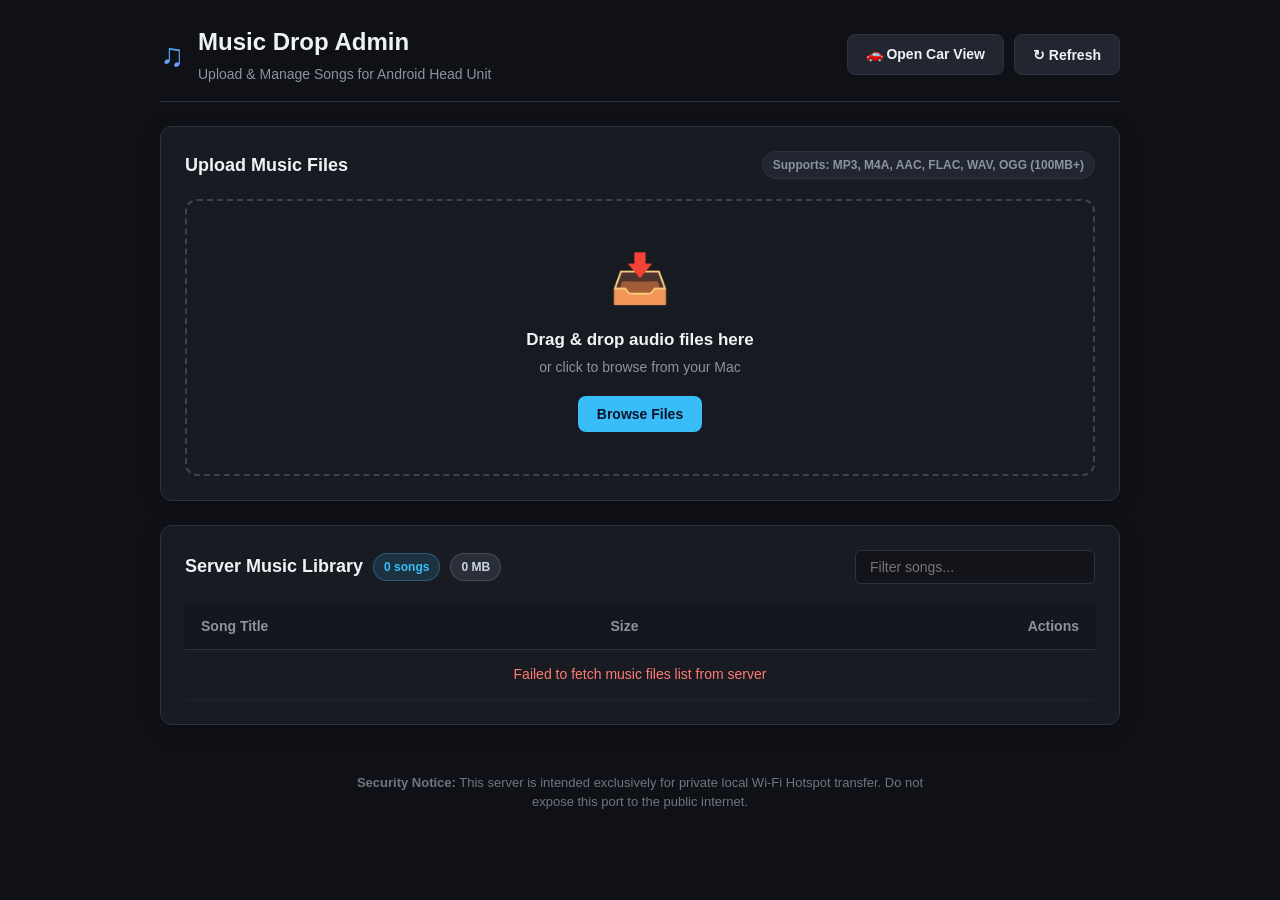
==== admin.html @ 18d0ecce "feat: complete local music drop server for mac and legacy android head unit" ====
<!DOCTYPE html>
<html lang="en">
<head>
  <meta charset="utf-8">
  <meta name="viewport" content="width=device-width, initial-scale=1.0">
  <title>Admin - Local Music Drop Server</title>
  <link rel="stylesheet" href="/style.css">
</head>
<body class="admin-body">

  <div class="admin-container">
    <!-- Header -->
    <header class="admin-header">
      <div class="header-brand">
        <div class="logo-icon">&#9835;</div>
        <div>
          <h1>Music Drop Admin</h1>
          <p class="subtitle">Upload & Manage Songs for Android Head Unit</p>
        </div>
      </div>
      <div class="header-actions">
        <a href="/" class="btn btn-secondary" target="_blank">&#128663; Open Car View</a>
        <button id="btn-refresh" class="btn btn-secondary" onclick="loadFilesList()">&#8635; Refresh</button>
      </div>
    </header>

    <!-- Upload Section -->
    <section class="card upload-card">
      <div class="card-header">
        <h2>Upload Music Files</h2>
        <span class="badge">Supports: MP3, M4A, AAC, FLAC, WAV, OGG (100MB+)</span>
      </div>

      <!-- Drop Zone -->
      <div id="drop-zone" class="drop-zone">
        <div class="drop-zone-icon">&#128229;</div>
        <div class="drop-zone-text">
          <strong>Drag &amp; drop audio files here</strong>
          <span>or click to browse from your Mac</span>
        </div>
        <input type="file" id="file-input" multiple accept=".mp3,.m4a,.aac,.flac,.wav,.ogg" style="display:none;">
        <button type="button" class="btn btn-primary" onclick="document.getElementById('file-input').click()">
          Browse Files
        </button>
      </div>

      <!-- Upload Progress Container -->
      <div id="upload-progress-container" class="upload-progress-container" style="display: none;">
        <div class="progress-info">
          <span id="upload-status-text" class="progress-title">Uploading...</span>
          <span id="upload-percentage" class="progress-percent">0%</span>
        </div>
        <div class="progress-bar-track">
          <div id="upload-progress-bar" class="progress-bar-fill" style="width: 0%;"></div>
        </div>
        <div id="upload-details" class="progress-details">0 MB / 0 MB</div>
      </div>

      <!-- Status Alerts -->
      <div id="alert-box" class="alert" style="display: none;"></div>
    </section>

    <!-- Music Library Section -->
    <section class="card library-card">
      <div class="card-header space-between">
        <div class="title-with-badge">
          <h2>Server Music Library</h2>
          <span id="library-count" class="badge badge-primary">0 songs</span>
          <span id="library-total-size" class="badge badge-secondary">0 MB</span>
        </div>
        <div class="search-wrap">
          <input type="text" id="admin-search" class="admin-input" placeholder="Filter songs..." oninput="filterAdminList()">
        </div>
      </div>

      <!-- Files Table -->
      <div class="table-responsive">
        <table class="music-table">
          <thead>
            <tr>
              <th style="width: 45%;">Song Title</th>
              <th style="width: 15%;">Size</th>
              <th style="width: 40%; text-align: right;">Actions</th>
            </tr>
          </thead>
          <tbody id="files-tbody">
            <tr>
              <td colspan="3" class="table-loading">Loading library...</td>
            </tr>
          </tbody>
        </table>
      </div>
    </section>

    <!-- Network Info & Security Footer -->
    <footer class="admin-footer">
      <div class="footer-note">
        <strong>Security Notice:</strong> This server is intended exclusively for private local Wi-Fi Hotspot transfer. Do not expose this port to the public internet.
      </div>
    </footer>
  </div>

  <!-- Notification Toast -->
  <div id="toast" class="toast"></div>

  <!-- Hidden helper for clipboard copy fallback over plain HTTP -->
  <textarea id="copy-helper" style="position:fixed;top:-9999px;left:-9999px;opacity:0;"></textarea>

  <script src="/app.js"></script>
</body>
</html>
---- style.css ----
/* ==========================================================================
   Local Music Drop Server Stylesheet
   Designed for both Modern Mac Admin View and Legacy Android Head Unit View
   ========================================================================== */

:root {
  --bg-dark: #0f1117;
  --bg-card: #181b22;
  --bg-card-hover: #222631;
  --bg-border: #2c3240;
  --text-main: #f0f3f6;
  --text-muted: #8b949e;
  --text-dim: #6e7681;
  
  --accent-green: #00e676;
  --accent-green-hover: #00c853;
  --accent-green-text: #05200f;
  
  --accent-blue: #38bdf8;
  --accent-blue-hover: #0ea5e9;
  
  --accent-red: #f85149;
  --accent-red-hover: #da3633;
  
  --font-stack: -apple-system, BlinkMacSystemFont, "Segoe UI", Roboto, "Helvetica Neue", Arial, sans-serif;
}

/* Reset & Box Sizing */
*, *::before, *::after {
  -webkit-box-sizing: border-box;
  -moz-box-sizing: border-box;
  box-sizing: border-box;
}

body {
  margin: 0;
  padding: 0;
  font-family: var(--font-stack);
  background-color: var(--bg-dark);
  color: var(--text-main);
  line-height: 1.5;
  -webkit-font-smoothing: antialiased;
}

/* ==========================================================================
   CAR DOWNLOAD VIEW (index.html) - Optimized for Low-Res Touchscreens
   ========================================================================== */

.car-body {
  background-color: #0b0d13;
  color: #ffffff;
  padding: 12px;
}

.car-container {
  max-width: 900px;
  margin: 0 auto;
}

/* Car Header */
.car-header {
  display: flex;
  justify-content: space-between;
  align-items: center;
  padding: 12px 16px;
  background-color: #161922;
  border-radius: 12px;
  border: 1px solid #282f3d;
  margin-bottom: 12px;
}

.car-title {
  margin: 0;
  font-size: 24px;
  font-weight: 800;
  letter-spacing: 1px;
  color: #38bdf8;
}

.car-subtitle {
  font-size: 14px;
  color: var(--text-muted);
  margin-top: 4px;
}

.badge-count {
  background-color: #263042;
  color: #38bdf8;
  font-size: 13px;
  font-weight: 700;
  padding: 3px 8px;
  border-radius: 20px;
  margin-left: 6px;
}

.header-right {
  display: flex;
  gap: 8px;
}

.btn-action {
  display: inline-block;
  padding: 10px 18px;
  font-size: 15px;
  font-weight: 700;
  text-decoration: none;
  text-align: center;
  border-radius: 8px;
  cursor: pointer;
  border: none;
  touch-action: manipulation;
}

.btn-refresh {
  background-color: #2b3345;
  color: #ffffff;
}

.btn-refresh:active {
  background-color: #3b465e;
}

.btn-admin-link {
  background-color: transparent;
  color: var(--text-muted);
  border: 1px solid #363e52;
}

.btn-admin-link:active {
  background-color: #262c3b;
}

/* Quick Filter */
.filter-box {
  margin-bottom: 14px;
}

.car-input {
  width: 100%;
  padding: 14px 18px;
  font-size: 18px;
  background-color: #181c26;
  border: 2px solid #2c3445;
  border-radius: 10px;
  color: #ffffff;
  outline: none;
}

.car-input:focus {
  border-color: #38bdf8;
}

/* Car Song List & Cards */
.song-list-container {
  display: flex;
  flex-direction: column;
  gap: 12px;
}

.song-card {
  display: flex;
  justify-content: space-between;
  align-items: center;
  padding: 16px 20px;
  background-color: #171b24;
  border: 2px solid #262c3b;
  border-radius: 14px;
  box-shadow: 0 4px 12px rgba(0, 0, 0, 0.4);
}

.song-info {
  flex: 1;
  min-width: 0;
  padding-right: 18px;
}

.song-title {
  font-size: 20px;
  font-weight: 700;
  color: #ffffff;
  word-break: break-word;
  line-height: 1.3;
}

.song-size {
  font-size: 16px;
  font-weight: 600;
  color: #a0aec0;
  margin-top: 6px;
}

/* Big Touchscreen Download Button */
.btn-download {
  display: inline-flex;
  align-items: center;
  justify-content: center;
  min-width: 150px;
  min-height: 56px;
  padding: 14px 28px;
  background-color: var(--accent-green);
  color: var(--accent-green-text);
  font-size: 18px;
  font-weight: 900;
  letter-spacing: 0.5px;
  text-decoration: none;
  border-radius: 12px;
  border: none;
  box-shadow: 0 4px 14px rgba(0, 230, 118, 0.35);
  cursor: pointer;
  touch-action: manipulation;
  -webkit-tap-highlight-color: transparent;
  flex-shrink: 0;
}

.btn-download:hover,
.btn-download:active {
  background-color: var(--accent-green-hover);
  transform: translateY(1px);
  box-shadow: 0 2px 8px rgba(0, 230, 118, 0.5);
}

.empty-state {
  text-align: center;
  padding: 40px 20px;
  background-color: #171b24;
  border-radius: 14px;
  border: 2px dashed #2b3345;
}

.empty-title {
  font-size: 22px;
  font-weight: 700;
  color: #e2e8f0;
  margin: 0 0 8px 0;
}

.empty-desc {
  font-size: 16px;
  color: var(--text-muted);
  margin: 0;
}

.car-footer {
  text-align: center;
  margin-top: 24px;
  padding: 12px;
  font-size: 14px;
  color: var(--text-dim);
}


/* ==========================================================================
   ADMIN / UPLOAD VIEW (admin.html) - Optimized for Mac / Desktop
   ========================================================================== */

.admin-body {
  background-color: var(--bg-dark);
  padding: 24px 16px;
}

.admin-container {
  max-width: 960px;
  margin: 0 auto;
}

/* Admin Header */
.admin-header {
  display: flex;
  justify-content: space-between;
  align-items: center;
  margin-bottom: 24px;
  padding-bottom: 16px;
  border-bottom: 1px solid var(--bg-border);
}

.header-brand {
  display: flex;
  align-items: center;
  gap: 14px;
}

.logo-icon {
  font-size: 32px;
  background: linear-gradient(135deg, var(--accent-blue), #818cf8);
  -webkit-background-clip: text;
  -webkit-text-fill-color: transparent;
  line-height: 1;
}

.admin-header h1 {
  font-size: 24px;
  font-weight: 800;
  margin: 0;
  color: var(--text-main);
}

.subtitle {
  font-size: 14px;
  color: var(--text-muted);
  margin: 4px 0 0 0;
}

.header-actions {
  display: flex;
  gap: 10px;
}

/* Card Container */
.card {
  background-color: var(--bg-card);
  border: 1px solid var(--bg-border);
  border-radius: 12px;
  padding: 24px;
  margin-bottom: 24px;
  box-shadow: 0 4px 20px rgba(0, 0, 0, 0.2);
}

.card-header {
  display: flex;
  align-items: center;
  justify-content: space-between;
  margin-bottom: 20px;
}

.card-header h2 {
  font-size: 18px;
  font-weight: 700;
  margin: 0;
}

.card-header.space-between {
  flex-wrap: wrap;
  gap: 14px;
}

.title-with-badge {
  display: flex;
  align-items: center;
  gap: 10px;
}

/* Buttons */
.btn {
  display: inline-flex;
  align-items: center;
  justify-content: center;
  gap: 8px;
  padding: 9px 18px;
  font-size: 14px;
  font-weight: 600;
  border-radius: 8px;
  border: 1px solid transparent;
  cursor: pointer;
  text-decoration: none;
  transition: all 0.15s ease;
}

.btn-primary {
  background-color: var(--accent-blue);
  color: #0b1329;
}

.btn-primary:hover {
  background-color: var(--accent-blue-hover);
}

.btn-secondary {
  background-color: #212631;
  color: var(--text-main);
  border-color: var(--bg-border);
}

.btn-secondary:hover {
  background-color: #2c3342;
  border-color: #40495d;
}

.btn-danger {
  background-color: rgba(248, 81, 73, 0.15);
  color: #ff7b72;
  border: 1px solid rgba(248, 81, 73, 0.3);
}

.btn-danger:hover {
  background-color: rgba(248, 81, 73, 0.3);
  color: #ffffff;
}

.btn-small {
  padding: 6px 12px;
  font-size: 13px;
  border-radius: 6px;
}

/* Badges */
.badge {
  display: inline-block;
  padding: 4px 10px;
  font-size: 12px;
  font-weight: 600;
  border-radius: 20px;
  background-color: #212631;
  color: var(--text-muted);
  border: 1px solid var(--bg-border);
}

.badge-primary {
  background-color: rgba(56, 189, 248, 0.15);
  color: #38bdf8;
  border-color: rgba(56, 189, 248, 0.3);
}

.badge-secondary {
  background-color: rgba(148, 163, 184, 0.15);
  color: #cbd5e1;
  border-color: rgba(148, 163, 184, 0.25);
}

/* Drag & Drop Zone */
.drop-zone {
  border: 2px dashed #3a4356;
  border-radius: 12px;
  padding: 42px 20px;
  text-align: center;
  background-color: rgba(24, 27, 34, 0.6);
  transition: all 0.2s ease;
  cursor: pointer;
}

.drop-zone:hover,
.drop-zone.dragover {
  border-color: var(--accent-blue);
  background-color: rgba(56, 189, 248, 0.05);
  transform: scale(1.005);
}

.drop-zone-icon {
  font-size: 48px;
  margin-bottom: 12px;
  color: var(--accent-blue);
}

.drop-zone-text {
  display: flex;
  flex-direction: column;
  gap: 4px;
  margin-bottom: 18px;
}

.drop-zone-text strong {
  font-size: 17px;
  color: var(--text-main);
}

.drop-zone-text span {
  font-size: 14px;
  color: var(--text-muted);
}

/* Upload Progress Bar */
.upload-progress-container {
  margin-top: 20px;
  padding: 16px;
  background-color: #1e232e;
  border-radius: 8px;
  border: 1px solid var(--bg-border);
}

.progress-info {
  display: flex;
  justify-content: space-between;
  font-size: 14px;
  font-weight: 600;
  margin-bottom: 8px;
}

.progress-title {
  color: var(--text-main);
}

.progress-percent {
  color: var(--accent-blue);
}

.progress-bar-track {
  width: 100%;
  height: 10px;
  background-color: #101217;
  border-radius: 5px;
  overflow: hidden;
}

.progress-bar-fill {
  height: 100%;
  background: linear-gradient(90deg, #38bdf8, #00e676);
  transition: width 0.15s ease;
}

.progress-details {
  font-size: 12px;
  color: var(--text-muted);
  margin-top: 6px;
  text-align: right;
}

/* Alert Boxes */
.alert {
  padding: 12px 16px;
  border-radius: 8px;
  font-size: 14px;
  margin-top: 16px;
  line-height: 1.4;
}

.alert-success {
  background-color: rgba(0, 230, 118, 0.15);
  border: 1px solid rgba(0, 230, 118, 0.4);
  color: #22c55e;
}

.alert-error {
  background-color: rgba(248, 81, 73, 0.15);
  border: 1px solid rgba(248, 81, 73, 0.4);
  color: #ff7b72;
}

/* Admin Library Table */
.search-wrap {
  min-width: 240px;
}

.admin-input {
  width: 100%;
  padding: 8px 14px;
  font-size: 14px;
  background-color: #12141a;
  border: 1px solid var(--bg-border);
  border-radius: 6px;
  color: var(--text-main);
  outline: none;
}

.admin-input:focus {
  border-color: var(--accent-blue);
}

.table-responsive {
  overflow-x: auto;
}

.music-table {
  width: 100%;
  border-collapse: collapse;
  text-align: left;
  font-size: 14px;
}

.music-table th {
  padding: 12px 16px;
  background-color: #14171f;
  color: var(--text-muted);
  font-weight: 600;
  border-bottom: 1px solid var(--bg-border);
}

.music-table td {
  padding: 14px 16px;
  border-bottom: 1px solid #202430;
  vertical-align: middle;
}

.music-table tr:hover td {
  background-color: rgba(255, 255, 255, 0.02);
}

.song-cell-title {
  font-weight: 600;
  color: var(--text-main);
  display: flex;
  align-items: center;
  gap: 10px;
}

.song-icon {
  font-size: 18px;
  color: var(--accent-blue);
}

.table-actions {
  display: flex;
  gap: 8px;
  justify-content: flex-end;
}

.table-loading,
.table-empty {
  text-align: center;
  padding: 36px 16px;
  color: var(--text-muted);
}

/* Toast Notification */
.toast {
  position: fixed;
  bottom: 24px;
  right: 24px;
  background-color: #1e232e;
  color: #ffffff;
  padding: 12px 20px;
  border-radius: 8px;
  border: 1px solid #363e52;
  box-shadow: 0 6px 20px rgba(0, 0, 0, 0.4);
  font-size: 14px;
  z-index: 9999;
  opacity: 0;
  transform: translateY(12px);
  transition: all 0.25s ease;
  pointer-events: none;
}

.toast.show {
  opacity: 1;
  transform: translateY(0);
}

.admin-footer {
  text-align: center;
  margin-top: 32px;
  padding: 16px;
  font-size: 13px;
  color: var(--text-dim);
}

.footer-note {
  max-width: 600px;
  margin: 0 auto;
}

/* Responsive adjustments */
@media (max-width: 640px) {
  .song-card {
    flex-direction: column;
    align-items: flex-start;
    gap: 14px;
  }
  .btn-download {
    width: 100%;
  }
  .admin-header {
    flex-direction: column;
    align-items: flex-start;
    gap: 16px;
  }
  .header-actions {
    width: 100%;
  }
  .header-actions .btn {
    flex: 1;
  }
  .table-actions {
    flex-direction: column;
  }
}
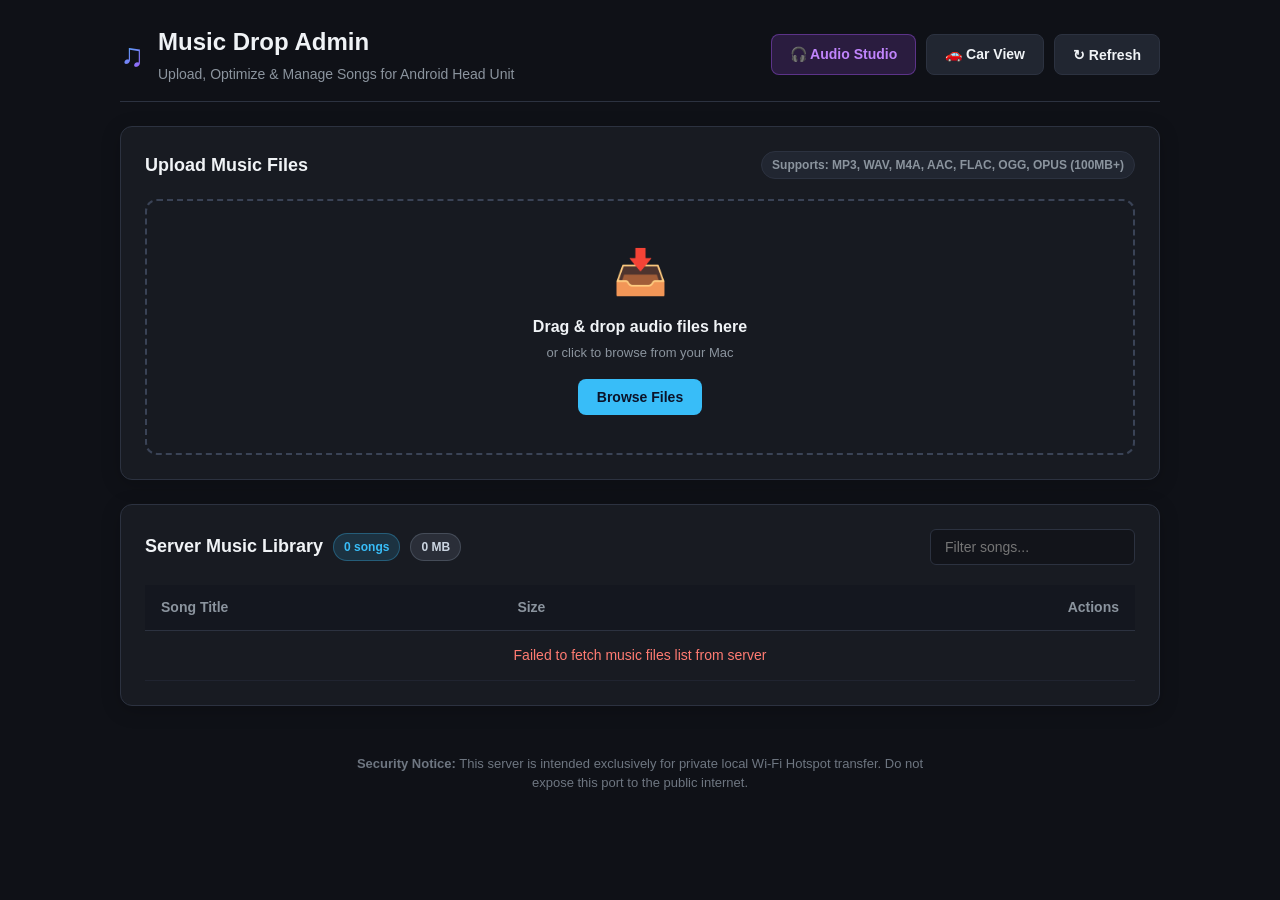
==== commit 4e1cef1c: "feat: upgrade local music server to audio studio with rename, convert, and merge" ====
--- a/admin.html
+++ b/admin.html
@@ -15,11 +15,12 @@
         <div class="logo-icon">&#9835;</div>
         <div>
           <h1>Music Drop Admin</h1>
-          <p class="subtitle">Upload & Manage Songs for Android Head Unit</p>
+          <p class="subtitle">Upload, Optimize &amp; Manage Songs for Android Head Unit</p>
         </div>
       </div>
       <div class="header-actions">
-        <a href="/" class="btn btn-secondary" target="_blank">&#128663; Open Car View</a>
+        <a href="/studio" class="btn btn-studio">&#127911; Audio Studio</a>
+        <a href="/" class="btn btn-secondary" target="_blank">&#128663; Car View</a>
         <button id="btn-refresh" class="btn btn-secondary" onclick="loadFilesList()">&#8635; Refresh</button>
       </div>
     </header>
@@ -28,7 +29,7 @@
     <section class="card upload-card">
       <div class="card-header">
         <h2>Upload Music Files</h2>
-        <span class="badge">Supports: MP3, M4A, AAC, FLAC, WAV, OGG (100MB+)</span>
+        <span class="badge">Supports: MP3, WAV, M4A, AAC, FLAC, OGG, OPUS (100MB+)</span>
       </div>
 
       <!-- Drop Zone -->
@@ -38,7 +39,7 @@
           <strong>Drag &amp; drop audio files here</strong>
           <span>or click to browse from your Mac</span>
         </div>
-        <input type="file" id="file-input" multiple accept=".mp3,.m4a,.aac,.flac,.wav,.ogg" style="display:none;">
+        <input type="file" id="file-input" multiple accept=".mp3,.wav,.m4a,.aac,.flac,.ogg,.opus" style="display:none;">
         <button type="button" class="btn btn-primary" onclick="document.getElementById('file-input').click()">
           Browse Files
         </button>
@@ -78,9 +79,9 @@
         <table class="music-table">
           <thead>
             <tr>
-              <th style="width: 45%;">Song Title</th>
-              <th style="width: 15%;">Size</th>
-              <th style="width: 40%; text-align: right;">Actions</th>
+              <th style="width: 36%;">Song Title</th>
+              <th style="width: 14%;">Size</th>
+              <th style="width: 50%; text-align: right;">Actions</th>
             </tr>
           </thead>
           <tbody id="files-tbody">
@@ -100,6 +101,118 @@
     </footer>
   </div>
 
+  <!-- Rename Modal Dialog -->
+  <div id="rename-modal" class="modal-backdrop" style="display: none;">
+    <div class="modal-box">
+      <div class="modal-header">
+        <h3>Rename Audio File</h3>
+        <button class="modal-close" onclick="closeRenameModal()">&times;</button>
+      </div>
+      <div class="modal-body">
+        <p class="modal-label">Original file: <strong id="rename-original-name"></strong></p>
+        <div class="input-with-addon">
+          <input type="text" id="rename-input" class="admin-input" placeholder="Enter new filename">
+          <span id="rename-ext-addon" class="input-addon">.mp3</span>
+        </div>
+        <div class="hint-text">The original audio format and extension are strictly preserved.</div>
+      </div>
+      <div class="modal-footer">
+        <button class="btn btn-secondary" onclick="closeRenameModal()">Cancel</button>
+        <button class="btn btn-primary" onclick="submitRename()">Save Name</button>
+      </div>
+    </div>
+  </div>
+
+  <!-- Optimize / Convert Modal Dialog -->
+  <div id="optimize-modal" class="modal-backdrop" style="display: none;">
+    <div class="modal-box">
+      <div class="modal-header">
+        <h3>Audio Optimize &amp; Convert</h3>
+        <button class="modal-close" onclick="closeOptimizeModal()">&times;</button>
+      </div>
+      <div class="modal-body">
+        <div class="info-banner">
+          <div>Source: <strong id="opt-source-name"></strong></div>
+          <div id="opt-source-info" class="text-muted"></div>
+        </div>
+
+        <div class="form-grid">
+          <div class="form-group">
+            <label>Output Format</label>
+            <select id="opt-format" class="admin-select" onchange="checkLossyWarning()">
+              <option value="mp3" selected>MP3 (Default, Universal Car Compatibility)</option>
+              <option value="m4a">M4A / AAC (High Efficiency)</option>
+              <option value="ogg">OGG Vorbis</option>
+              <option value="wav">WAV (Lossless PCM)</option>
+              <option value="flac">FLAC (Lossless Compressed)</option>
+            </select>
+          </div>
+
+          <div class="form-group" id="opt-bitrate-group">
+            <label>Bitrate</label>
+            <select id="opt-bitrate" class="admin-select">
+              <option value="320k">320 kbps (High Quality)</option>
+              <option value="256k">256 kbps (Very Good)</option>
+              <option value="192k" selected>192 kbps (Standard, Recommended)</option>
+              <option value="128k">128 kbps (Space Saver)</option>
+              <option value="96k">96 kbps (Minimum)</option>
+            </select>
+          </div>
+
+          <div class="form-group">
+            <label>Sample Rate</label>
+            <select id="opt-samplerate" class="admin-select">
+              <option value="" selected>Keep Original</option>
+              <option value="44100">44,100 Hz (CD Standard)</option>
+              <option value="48000">48,000 Hz (Modern Audio)</option>
+            </select>
+          </div>
+
+          <div class="form-group">
+            <label>Channels</label>
+            <select id="opt-channels" class="admin-select">
+              <option value="" selected>Keep Original</option>
+              <option value="2">Stereo (2 Channels)</option>
+              <option value="1">Mono (1 Channel)</option>
+            </select>
+          </div>
+        </div>
+
+        <div class="form-group" style="margin-top: 14px;">
+          <label>Output Filename (Optional)</label>
+          <input type="text" id="opt-output-filename" class="admin-input" placeholder="Leave empty for auto-name (e.g. song_opt.mp3)">
+        </div>
+
+        <div class="form-checkbox" style="margin-top: 10px;">
+          <label>
+            <input type="checkbox" id="opt-overwrite">
+            Overwrite original file (Default: unchecked to preserve original)
+          </label>
+        </div>
+
+        <div id="opt-lossy-warning" class="alert alert-warning" style="display: none; margin-top: 14px;">
+          &#9888; <strong>Quality Notice:</strong> Converting between lossy formats (e.g. MP3 &harr; AAC) may cause slight generational audio degradation.
+        </div>
+
+        <!-- Conversion Progress Inside Modal -->
+        <div id="opt-progress-box" class="upload-progress-container" style="display: none; margin-top: 16px;">
+          <div class="progress-info">
+            <span id="opt-status-text">Processing with FFmpeg...</span>
+            <span id="opt-percentage">0%</span>
+          </div>
+          <div class="progress-bar-track">
+            <div id="opt-progress-bar" class="progress-bar-fill" style="width: 0%;"></div>
+          </div>
+          <div id="opt-progress-details" class="progress-details">Starting conversion engine...</div>
+        </div>
+      </div>
+      <div class="modal-footer">
+        <button class="btn btn-secondary" id="opt-btn-cancel" onclick="closeOptimizeModal()">Cancel</button>
+        <button class="btn btn-primary" id="opt-btn-submit" onclick="submitOptimize()">Start Optimize</button>
+      </div>
+    </div>
+  </div>
+
   <!-- Notification Toast -->
   <div id="toast" class="toast"></div>
 
--- a/style.css
+++ b/style.css
@@ -1,6 +1,6 @@
 /* ==========================================================================
-   Local Music Drop Server Stylesheet
-   Designed for both Modern Mac Admin View and Legacy Android Head Unit View
+   Local Music Drop Server & Audio Studio Stylesheet
+   Designed for both Modern Mac Admin/Studio View and Legacy Android Head Unit View
    ========================================================================== */
 
 :root {
@@ -19,8 +19,13 @@
   --accent-blue: #38bdf8;
   --accent-blue-hover: #0ea5e9;
   
+  --accent-purple: #a855f7;
+  --accent-purple-hover: #9333ea;
+  
   --accent-red: #f85149;
   --accent-red-hover: #da3633;
+  
+  --accent-amber: #f59e0b;
   
   --font-stack: -apple-system, BlinkMacSystemFont, "Segoe UI", Roboto, "Helvetica Neue", Arial, sans-serif;
 }
@@ -57,7 +62,6 @@
   margin: 0 auto;
 }
 
-/* Car Header */
 .car-header {
   display: flex;
   justify-content: space-between;
@@ -130,7 +134,6 @@
   background-color: #262c3b;
 }
 
-/* Quick Filter */
 .filter-box {
   margin-bottom: 14px;
 }
@@ -150,7 +153,6 @@
   border-color: #38bdf8;
 }
 
-/* Car Song List & Cards */
 .song-list-container {
   display: flex;
   flex-direction: column;
@@ -189,7 +191,6 @@
   margin-top: 6px;
 }
 
-/* Big Touchscreen Download Button */
 .btn-download {
   display: inline-flex;
   align-items: center;
@@ -250,7 +251,7 @@
 
 
 /* ==========================================================================
-   ADMIN / UPLOAD VIEW (admin.html) - Optimized for Mac / Desktop
+   ADMIN & AUDIO STUDIO VIEW - Modern Mac Desktop UI
    ========================================================================== */
 
 .admin-body {
@@ -259,11 +260,14 @@
 }
 
 .admin-container {
-  max-width: 960px;
+  max-width: 1040px;
   margin: 0 auto;
 }
 
-/* Admin Header */
+.studio-container {
+  max-width: 1200px;
+}
+
 .admin-header {
   display: flex;
   justify-content: space-between;
@@ -281,7 +285,7 @@
 
 .logo-icon {
   font-size: 32px;
-  background: linear-gradient(135deg, var(--accent-blue), #818cf8);
+  background: linear-gradient(135deg, var(--accent-blue), var(--accent-purple));
   -webkit-background-clip: text;
   -webkit-text-fill-color: transparent;
   line-height: 1;
@@ -339,6 +343,12 @@
   gap: 10px;
 }
 
+.section-desc {
+  font-size: 13px;
+  color: var(--text-muted);
+  margin: -10px 0 16px 0;
+}
+
 /* Buttons */
 .btn {
   display: inline-flex;
@@ -364,6 +374,17 @@
   background-color: var(--accent-blue-hover);
 }
 
+.btn-studio {
+  background-color: rgba(168, 85, 247, 0.18);
+  color: #c084fc;
+  border-color: rgba(168, 85, 247, 0.4);
+}
+
+.btn-studio:hover {
+  background-color: var(--accent-purple);
+  color: #ffffff;
+}
+
 .btn-secondary {
   background-color: #212631;
   color: var(--text-main);
@@ -387,9 +408,22 @@
 }
 
 .btn-small {
-  padding: 6px 12px;
-  font-size: 13px;
+  padding: 5px 10px;
+  font-size: 12px;
   border-radius: 6px;
+}
+
+.btn-large {
+  padding: 12px 24px;
+  font-size: 16px;
+  font-weight: 700;
+  border-radius: 10px;
+}
+
+.btn-icon {
+  padding: 4px 8px;
+  font-size: 12px;
+  line-height: 1;
 }
 
 /* Badges */
@@ -416,11 +450,35 @@
   border-color: rgba(148, 163, 184, 0.25);
 }
 
-/* Drag & Drop Zone */
+.badge-warning {
+  background-color: rgba(245, 158, 11, 0.2);
+  color: #fbbf24;
+  border: 1px solid rgba(245, 158, 11, 0.4);
+  font-size: 11px;
+}
+
+.badge-format {
+  display: inline-block;
+  font-size: 11px;
+  font-weight: 800;
+  padding: 2px 6px;
+  border-radius: 4px;
+  background-color: #272f3d;
+  color: var(--accent-blue);
+  text-transform: uppercase;
+}
+
+.badge-dim {
+  font-size: 12px;
+  color: var(--text-dim);
+  margin-left: 6px;
+}
+
+/* Drop Zone */
 .drop-zone {
   border: 2px dashed #3a4356;
   border-radius: 12px;
-  padding: 42px 20px;
+  padding: 38px 20px;
   text-align: center;
   background-color: rgba(24, 27, 34, 0.6);
   transition: all 0.2s ease;
@@ -435,8 +493,8 @@
 }
 
 .drop-zone-icon {
-  font-size: 48px;
-  margin-bottom: 12px;
+  font-size: 44px;
+  margin-bottom: 10px;
   color: var(--accent-blue);
 }
 
@@ -444,20 +502,20 @@
   display: flex;
   flex-direction: column;
   gap: 4px;
-  margin-bottom: 18px;
+  margin-bottom: 16px;
 }
 
 .drop-zone-text strong {
-  font-size: 17px;
+  font-size: 16px;
   color: var(--text-main);
 }
 
 .drop-zone-text span {
-  font-size: 14px;
-  color: var(--text-muted);
-}
-
-/* Upload Progress Bar */
+  font-size: 13px;
+  color: var(--text-muted);
+}
+
+/* Upload & Task Progress */
 .upload-progress-container {
   margin-top: 20px;
   padding: 16px;
@@ -474,14 +532,6 @@
   margin-bottom: 8px;
 }
 
-.progress-title {
-  color: var(--text-main);
-}
-
-.progress-percent {
-  color: var(--accent-blue);
-}
-
 .progress-bar-track {
   width: 100%;
   height: 10px;
@@ -492,7 +542,7 @@
 
 .progress-bar-fill {
   height: 100%;
-  background: linear-gradient(90deg, #38bdf8, #00e676);
+  background: linear-gradient(90deg, #38bdf8, #a855f7);
   transition: width 0.15s ease;
 }
 
@@ -503,7 +553,7 @@
   text-align: right;
 }
 
-/* Alert Boxes */
+/* Alerts */
 .alert {
   padding: 12px 16px;
   border-radius: 8px;
@@ -524,14 +574,17 @@
   color: #ff7b72;
 }
 
-/* Admin Library Table */
-.search-wrap {
-  min-width: 240px;
-}
-
-.admin-input {
+.alert-warning {
+  background-color: rgba(245, 158, 11, 0.15);
+  border: 1px solid rgba(245, 158, 11, 0.35);
+  color: #fcd34d;
+}
+
+/* Table */
+.admin-input,
+.admin-select {
   width: 100%;
-  padding: 8px 14px;
+  padding: 9px 14px;
   font-size: 14px;
   background-color: #12141a;
   border: 1px solid var(--bg-border);
@@ -540,7 +593,8 @@
   outline: none;
 }
 
-.admin-input:focus {
+.admin-input:focus,
+.admin-select:focus {
   border-color: var(--accent-blue);
 }
 
@@ -588,8 +642,9 @@
 
 .table-actions {
   display: flex;
-  gap: 8px;
+  gap: 6px;
   justify-content: flex-end;
+  flex-wrap: wrap;
 }
 
 .table-loading,
@@ -597,6 +652,358 @@
   text-align: center;
   padding: 36px 16px;
   color: var(--text-muted);
+}
+
+/* Modal Dialogs */
+.modal-backdrop {
+  position: fixed;
+  top: 0;
+  left: 0;
+  right: 0;
+  bottom: 0;
+  background-color: rgba(0, 0, 0, 0.75);
+  backdrop-filter: blur(4px);
+  display: flex;
+  align-items: center;
+  justify-content: center;
+  z-index: 10000;
+  padding: 16px;
+}
+
+.modal-box {
+  background-color: #181c26;
+  border: 1px solid var(--bg-border);
+  border-radius: 14px;
+  width: 100%;
+  max-width: 540px;
+  box-shadow: 0 10px 40px rgba(0, 0, 0, 0.6);
+  animation: modalFadeIn 0.2s ease-out;
+}
+
+@keyframes modalFadeIn {
+  from { opacity: 0; transform: scale(0.96); }
+  to { opacity: 1; transform: scale(1); }
+}
+
+.modal-header {
+  display: flex;
+  justify-content: space-between;
+  align-items: center;
+  padding: 18px 24px;
+  border-bottom: 1px solid var(--bg-border);
+}
+
+.modal-header h3 {
+  margin: 0;
+  font-size: 18px;
+  font-weight: 700;
+  color: var(--text-main);
+}
+
+.modal-close {
+  background: none;
+  border: none;
+  font-size: 24px;
+  color: var(--text-muted);
+  cursor: pointer;
+}
+
+.modal-close:hover {
+  color: var(--text-main);
+}
+
+.modal-body {
+  padding: 24px;
+}
+
+.modal-footer {
+  display: flex;
+  justify-content: flex-end;
+  gap: 10px;
+  padding: 16px 24px;
+  border-top: 1px solid var(--bg-border);
+  background-color: #141720;
+  border-bottom-left-radius: 14px;
+  border-bottom-right-radius: 14px;
+}
+
+.modal-label {
+  font-size: 14px;
+  color: var(--text-muted);
+  margin: 0 0 12px 0;
+}
+
+.input-with-addon {
+  display: flex;
+  align-items: center;
+}
+
+.input-with-addon input {
+  border-top-right-radius: 0;
+  border-bottom-right-radius: 0;
+}
+
+.input-addon {
+  background-color: #252c3b;
+  border: 1px solid var(--bg-border);
+  border-left: none;
+  padding: 9px 14px;
+  font-size: 14px;
+  color: var(--accent-blue);
+  font-weight: 700;
+  border-top-right-radius: 6px;
+  border-bottom-right-radius: 6px;
+}
+
+.hint-text {
+  font-size: 12px;
+  color: var(--text-dim);
+  margin-top: 8px;
+}
+
+.info-banner {
+  background-color: #12151c;
+  padding: 12px 16px;
+  border-radius: 8px;
+  border: 1px solid #232836;
+  margin-bottom: 18px;
+  font-size: 14px;
+}
+
+.form-grid {
+  display: grid;
+  grid-template-columns: 1fr 1fr;
+  gap: 14px;
+}
+
+.form-group label {
+  display: block;
+  font-size: 13px;
+  font-weight: 600;
+  color: var(--text-muted);
+  margin-bottom: 6px;
+}
+
+.form-checkbox label {
+  font-size: 13px;
+  color: var(--text-muted);
+  display: flex;
+  align-items: center;
+  gap: 8px;
+  cursor: pointer;
+}
+
+/* ==========================================================================
+   AUDIO MERGE STUDIO SPECIFIC STYLES
+   ========================================================================== */
+
+.studio-grid {
+  display: grid;
+  grid-template-columns: 1fr 1.3fr;
+  gap: 20px;
+}
+
+.studio-card {
+  margin-bottom: 0;
+}
+
+.studio-track-list {
+  max-height: 520px;
+  overflow-y: auto;
+  display: flex;
+  flex-direction: column;
+  gap: 8px;
+  padding-right: 4px;
+}
+
+.studio-track-item {
+  display: flex;
+  justify-content: space-between;
+  align-items: center;
+  padding: 12px 14px;
+  background-color: #141720;
+  border: 1px solid #262c3b;
+  border-radius: 8px;
+  transition: all 0.15s ease;
+}
+
+.studio-track-item:hover {
+  background-color: #1c212d;
+  border-color: #384257;
+}
+
+.track-left {
+  display: flex;
+  align-items: center;
+  gap: 10px;
+  min-width: 0;
+}
+
+.track-meta {
+  min-width: 0;
+}
+
+.track-title {
+  font-size: 14px;
+  font-weight: 600;
+  color: var(--text-main);
+  white-space: nowrap;
+  overflow: hidden;
+  text-overflow: ellipsis;
+  max-width: 260px;
+}
+
+.track-sub {
+  font-size: 12px;
+  color: var(--text-muted);
+}
+
+/* Queue */
+.queue-container {
+  min-height: 200px;
+  max-height: 380px;
+  overflow-y: auto;
+  border: 2px dashed #2d3546;
+  border-radius: 10px;
+  padding: 12px;
+  display: flex;
+  flex-direction: column;
+  gap: 8px;
+  background-color: rgba(14, 16, 22, 0.4);
+}
+
+.queue-empty {
+  text-align: center;
+  padding: 40px 16px;
+  color: var(--text-muted);
+}
+
+.queue-empty-icon {
+  font-size: 36px;
+  margin-bottom: 8px;
+  color: var(--accent-purple);
+}
+
+.queue-item {
+  display: flex;
+  align-items: center;
+  gap: 10px;
+  padding: 10px 14px;
+  background-color: #1c212c;
+  border: 1px solid #2e3648;
+  border-radius: 8px;
+  user-select: none;
+  cursor: grab;
+  transition: background-color 0.15s ease;
+}
+
+.queue-item:active {
+  cursor: grabbing;
+}
+
+.queue-item.dragging {
+  opacity: 0.4;
+  border-style: dashed;
+}
+
+.queue-item.drag-target {
+  border-color: var(--accent-purple);
+  background-color: #252b3a;
+}
+
+.queue-order-badge {
+  font-size: 12px;
+  font-weight: 800;
+  color: #c084fc;
+  background-color: rgba(168, 85, 247, 0.15);
+  width: 24px;
+  height: 24px;
+  border-radius: 12px;
+  display: flex;
+  align-items: center;
+  justify-content: center;
+  flex-shrink: 0;
+}
+
+.queue-drag-handle {
+  color: var(--text-dim);
+  font-size: 18px;
+  cursor: grab;
+}
+
+.queue-track-info {
+  display: flex;
+  align-items: center;
+  gap: 10px;
+  flex: 1;
+  min-width: 0;
+}
+
+.queue-track-text {
+  min-width: 0;
+  display: flex;
+  flex-direction: column;
+}
+
+.queue-title {
+  font-size: 14px;
+  color: var(--text-main);
+  white-space: nowrap;
+  overflow: hidden;
+  text-overflow: ellipsis;
+  max-width: 280px;
+}
+
+.queue-sub {
+  font-size: 11px;
+  color: var(--text-muted);
+}
+
+.queue-item-actions {
+  display: flex;
+  gap: 4px;
+  flex-shrink: 0;
+}
+
+.queue-summary-bar {
+  display: flex;
+  justify-content: space-between;
+  padding: 12px 16px;
+  background-color: #141720;
+  border-radius: 8px;
+  border: 1px solid var(--bg-border);
+  margin-top: 14px;
+  font-size: 13px;
+  color: var(--text-muted);
+}
+
+.queue-summary-bar strong {
+  color: var(--accent-blue);
+}
+
+.merge-settings-box {
+  margin-top: 20px;
+  padding-top: 20px;
+  border-top: 1px solid var(--bg-border);
+}
+
+.settings-title {
+  font-size: 15px;
+  font-weight: 700;
+  margin: 0 0 16px 0;
+  color: var(--text-main);
+}
+
+.merge-action-bar {
+  margin-top: 20px;
+  display: flex;
+  justify-content: flex-end;
+}
+
+.merge-success-actions {
+  display: flex;
+  gap: 12px;
+  align-items: center;
 }
 
 /* Toast Notification */
@@ -611,7 +1018,7 @@
   border: 1px solid #363e52;
   box-shadow: 0 6px 20px rgba(0, 0, 0, 0.4);
   font-size: 14px;
-  z-index: 9999;
+  z-index: 99999;
   opacity: 0;
   transform: translateY(12px);
   transition: all 0.25s ease;
@@ -637,6 +1044,15 @@
 }
 
 /* Responsive adjustments */
+@media (max-width: 860px) {
+  .studio-grid {
+    grid-template-columns: 1fr;
+  }
+  .form-grid {
+    grid-template-columns: 1fr;
+  }
+}
+
 @media (max-width: 640px) {
   .song-card {
     flex-direction: column;
@@ -653,6 +1069,7 @@
   }
   .header-actions {
     width: 100%;
+    flex-wrap: wrap;
   }
   .header-actions .btn {
     flex: 1;
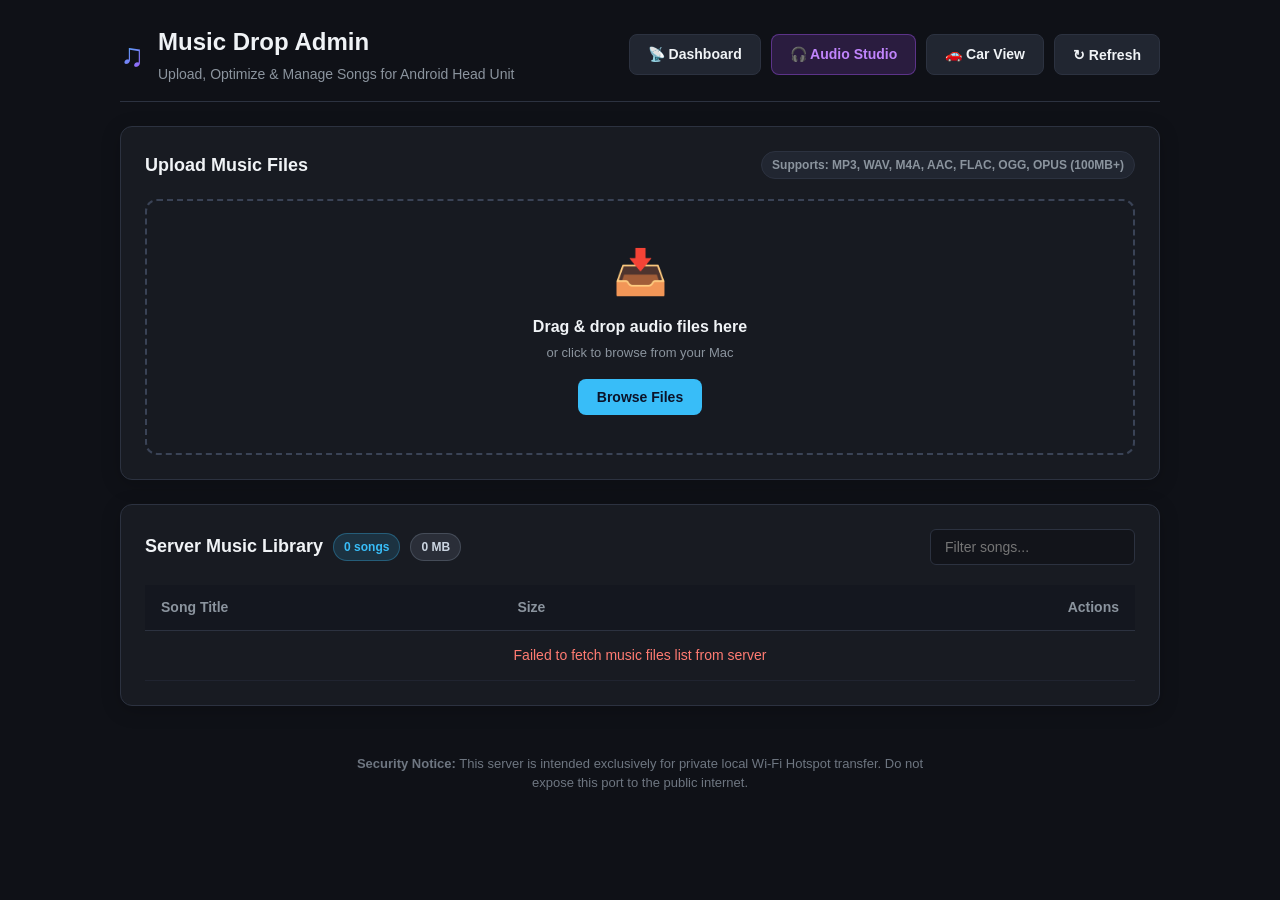
==== commit a9b101b9: "feat: add network dashboard, device monitoring, sqlite logging, and auth" ====
--- a/admin.html
+++ b/admin.html
@@ -19,6 +19,7 @@
         </div>
       </div>
       <div class="header-actions">
+        <a href="/dashboard" class="btn btn-secondary">&#128225; Dashboard</a>
         <a href="/studio" class="btn btn-studio">&#127911; Audio Studio</a>
         <a href="/" class="btn btn-secondary" target="_blank">&#128663; Car View</a>
         <button id="btn-refresh" class="btn btn-secondary" onclick="loadFilesList()">&#8635; Refresh</button>
--- a/style.css
+++ b/style.css
@@ -1078,3 +1078,205 @@
     flex-direction: column;
   }
 }
+
+/* ==========================================================================
+   NETWORK DASHBOARD SPECIFIC STYLES
+   ========================================================================== */
+
+.dashboard-container {
+  max-width: 1240px;
+}
+
+.overview-grid {
+  display: grid;
+  grid-template-columns: repeat(auto-fit, minmax(180px, 1fr));
+  gap: 16px;
+  margin-bottom: 24px;
+}
+
+.stat-card {
+  background-color: var(--bg-card);
+  border: 1px solid var(--bg-border);
+  border-radius: 12px;
+  padding: 18px;
+  display: flex;
+  align-items: center;
+  gap: 16px;
+  box-shadow: 0 4px 16px rgba(0, 0, 0, 0.2);
+  transition: transform 0.15s ease, border-color 0.15s ease;
+}
+
+.stat-card:hover {
+  border-color: #3d4659;
+  transform: translateY(-2px);
+}
+
+.stat-icon {
+  width: 44px;
+  height: 44px;
+  border-radius: 10px;
+  display: flex;
+  align-items: center;
+  justify-content: center;
+  font-size: 20px;
+  flex-shrink: 0;
+}
+
+.stat-icon-green {
+  background-color: rgba(0, 230, 118, 0.15);
+  color: var(--accent-green);
+}
+
+.stat-icon-blue {
+  background-color: rgba(56, 189, 248, 0.15);
+  color: var(--accent-blue);
+}
+
+.stat-icon-purple {
+  background-color: rgba(168, 85, 247, 0.15);
+  color: var(--accent-purple);
+}
+
+.stat-icon-amber {
+  background-color: rgba(245, 158, 11, 0.15);
+  color: var(--accent-amber);
+}
+
+.stat-content {
+  min-width: 0;
+}
+
+.stat-label {
+  font-size: 12px;
+  font-weight: 600;
+  color: var(--text-muted);
+  text-transform: uppercase;
+  letter-spacing: 0.5px;
+}
+
+.stat-value {
+  font-size: 22px;
+  font-weight: 800;
+  color: var(--text-main);
+  margin: 2px 0;
+}
+
+.stat-sub {
+  font-size: 11px;
+  color: var(--text-dim);
+  white-space: nowrap;
+  overflow: hidden;
+  text-overflow: ellipsis;
+}
+
+/* Status Indicator Dot */
+.status-dot {
+  display: inline-block;
+  width: 9px;
+  height: 9px;
+  border-radius: 50%;
+  margin-right: 6px;
+  vertical-align: middle;
+}
+
+.status-online {
+  background-color: #00e676;
+  box-shadow: 0 0 8px rgba(0, 230, 118, 0.7);
+}
+
+.status-offline {
+  background-color: #6e7681;
+}
+
+/* Live Transfers */
+.transfers-container {
+  display: flex;
+  flex-direction: column;
+  gap: 12px;
+}
+
+.transfer-row {
+  background-color: #141720;
+  border: 1px solid #282f3d;
+  border-radius: 8px;
+  padding: 12px 16px;
+}
+
+.transfer-header {
+  display: flex;
+  justify-content: space-between;
+  align-items: center;
+  margin-bottom: 8px;
+  font-size: 13px;
+  flex-wrap: wrap;
+  gap: 8px;
+}
+
+.transfer-title {
+  display: flex;
+  align-items: center;
+  gap: 10px;
+}
+
+.transfer-meta {
+  font-weight: 600;
+  color: var(--accent-blue);
+}
+
+/* Log Filter Bar */
+.log-filter-bar {
+  display: flex;
+  gap: 12px;
+  margin-bottom: 16px;
+  flex-wrap: wrap;
+}
+
+.log-filter-bar .admin-input {
+  flex: 2;
+  min-width: 220px;
+}
+
+.log-filter-bar .admin-select {
+  flex: 1;
+  min-width: 180px;
+}
+
+/* Pagination */
+.pagination-bar {
+  display: flex;
+  justify-content: space-between;
+  align-items: center;
+  margin-top: 16px;
+  padding-top: 12px;
+  border-top: 1px solid var(--bg-border);
+}
+
+.pagination-text {
+  font-size: 13px;
+  color: var(--text-muted);
+}
+
+/* Server Controls Grid */
+.server-controls-grid {
+  display: grid;
+  grid-template-columns: repeat(auto-fit, minmax(280px, 1fr));
+  gap: 20px;
+}
+
+.control-box {
+  background-color: #141720;
+  border: 1px solid var(--bg-border);
+  border-radius: 10px;
+  padding: 18px;
+}
+
+.control-box h3 {
+  font-size: 15px;
+  font-weight: 700;
+  margin: 0 0 4px 0;
+}
+
+.control-box p {
+  font-size: 12px;
+  margin: 0 0 14px 0;
+}
